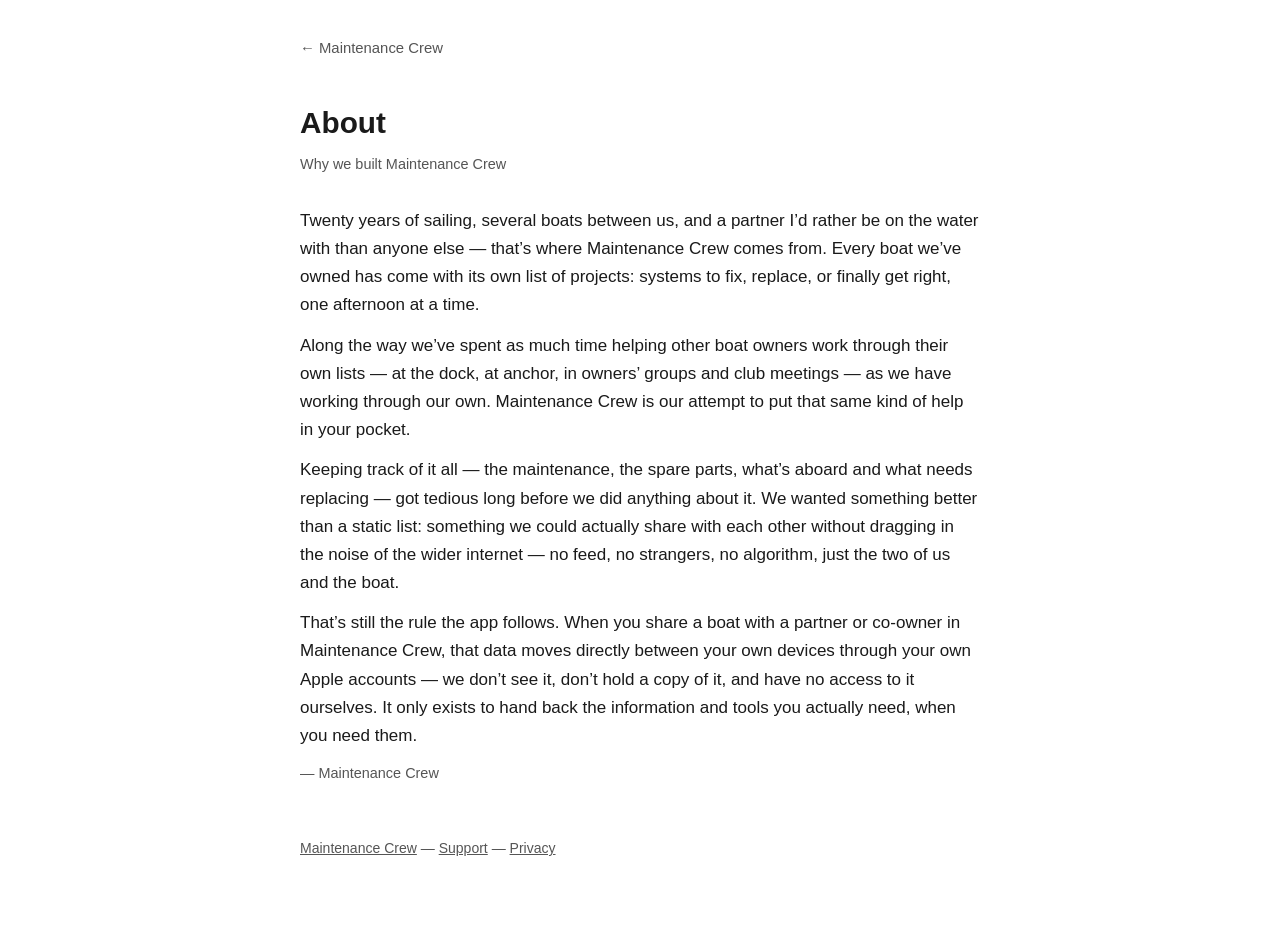
==== about.html @ c59e9c31 "v1.4.0" ====
<!DOCTYPE html>
<html lang="en">
<head>
  <meta charset="UTF-8">
  <meta name="viewport" content="width=device-width, initial-scale=1.0">
  <title>About &mdash; Maintenance Crew</title>
  <meta name="description" content="Why we built Maintenance Crew: twenty years of sailing, several boats between us, and a habit of helping other owners with theirs.">
  <link rel="stylesheet" href="style.css">
</head>
<body>
  <div class="container">
    <header>
      <a href="index.html">&larr; Maintenance Crew</a>
    </header>

    <h1>About</h1>
    <p class="meta">Why we built Maintenance Crew</p>

    <p>Twenty years of sailing, several boats between us, and a partner I&rsquo;d rather be on the water with than anyone else &mdash; that&rsquo;s where Maintenance Crew comes from. Every boat we&rsquo;ve owned has come with its own list of projects: systems to fix, replace, or finally get right, one afternoon at a time.</p>

    <p>Along the way we&rsquo;ve spent as much time helping other boat owners work through their own lists &mdash; at the dock, at anchor, in owners&rsquo; groups and club meetings &mdash; as we have working through our own. Maintenance Crew is our attempt to put that same kind of help in your pocket.</p>

    <p>Keeping track of it all &mdash; the maintenance, the spare parts, what&rsquo;s aboard and what needs replacing &mdash; got tedious long before we did anything about it. We wanted something better than a static list: something we could actually share with each other without dragging in the noise of the wider internet &mdash; no feed, no strangers, no algorithm, just the two of us and the boat.</p>

    <p>That&rsquo;s still the rule the app follows. When you share a boat with a partner or co-owner in Maintenance Crew, that data moves directly between your own devices through your own Apple accounts &mdash; we don&rsquo;t see it, don&rsquo;t hold a copy of it, and have no access to it ourselves. It only exists to hand back the information and tools you actually need, when you need them.</p>

    <p class="meta">&mdash; Maintenance Crew</p>

    <footer>
      <p><a href="index.html">Maintenance Crew</a> &mdash; <a href="support.html">Support</a> &mdash; <a href="privacy.html">Privacy</a></p>
    </footer>
  </div>
</body>
</html>
---- style.css ----
:root {
  --bg: #ffffff;
  --text: #1a1a1a;
  --muted: #555555;
  --link: #2a6080;
  --border: #e0e0e0;
  --max-width: 680px;

  /* Landing-page tokens */
  --surface: #f6f8fa;
  --surface-2: #eef2f5;
  --accent: #2a6080;
  --accent-deep: #1c4565;
  --accent-tint: rgba(42,96,128,0.08);
  --shadow-soft: 0 1px 2px rgba(15,30,50,0.04), 0 8px 24px rgba(15,30,50,0.08);
  --shadow-deep: 0 8px 32px rgba(15,30,50,0.12), 0 24px 60px rgba(15,30,50,0.18);

  /* Story vignettes (logbook) */
  --rule: rgba(28,96,128,0.14);
  --spine: rgba(15,30,45,0.30);
}

@media (prefers-color-scheme: dark) {
  :root {
    --bg: #111111;
    --text: #e8e8e8;
    --muted: #999999;
    --link: #5ba3c9;
    --border: #2a2a2a;

    --surface: #1a1d20;
    --surface-2: #232729;
    --accent: #5ba3c9;
    --accent-deep: #2a6080;
    --accent-tint: rgba(91,163,201,0.10);
    --shadow-soft: 0 1px 2px rgba(0,0,0,0.4), 0 8px 24px rgba(0,0,0,0.45);
    --shadow-deep: 0 12px 40px rgba(0,0,0,0.55);

    --rule: rgba(160,200,220,0.13);
    --spine: rgba(0,0,0,0.55);
  }
}

*, *::before, *::after {
  box-sizing: border-box;
}

html {
  font-size: 17px;
  -webkit-text-size-adjust: 100%;
}

body {
  margin: 0;
  padding: 2rem 1.25rem 4rem;
  background: var(--bg);
  color: var(--text);
  font-family: -apple-system, BlinkMacSystemFont, "Segoe UI", Helvetica, Arial, sans-serif;
  line-height: 1.65;
}

.container {
  max-width: var(--max-width);
  margin: 0 auto;
}

header {
  margin-bottom: 2.5rem;
}

header a {
  color: var(--muted);
  font-size: 0.875rem;
  text-decoration: none;
}

header a:hover {
  text-decoration: underline;
}

h1 {
  font-size: 1.75rem;
  font-weight: 700;
  margin: 0.25rem 0 0.5rem;
  line-height: 1.2;
}

h2 {
  font-size: 1.1rem;
  font-weight: 600;
  margin: 2rem 0 0.5rem;
  color: var(--text);
}

p {
  margin: 0.75rem 0;
}

a {
  color: var(--link);
}

ul {
  padding-left: 1.4rem;
  margin: 0.5rem 0;
}

li {
  margin-bottom: 0.35rem;
}

.meta {
  font-size: 0.85rem;
  color: var(--muted);
  margin-bottom: 1.75rem;
}

hr {
  border: none;
  border-top: 1px solid var(--border);
  margin: 2rem 0;
}

footer {
  margin-top: 3rem;
  font-size: 0.825rem;
  color: var(--muted);
}

footer a {
  color: var(--muted);
}

.app-name {
  font-size: 1.1rem;
  font-weight: 600;
  color: var(--link);
  text-decoration: none;
}

.nav-links {
  list-style: none;
  padding: 0;
  margin: 2rem 0;
}

.nav-links li {
  margin-bottom: 0.75rem;
}

.nav-links a {
  font-size: 1.05rem;
}

/* ───────────────────────────────────────────────────────────────────────── */
/* Landing page (index.html). Other pages keep the simple --max-width layout. */
/* ───────────────────────────────────────────────────────────────────────── */

body.landing {
  padding: 0;
  background: var(--bg);
}

.landing .container {
  max-width: 1180px;
  padding: 0 1.5rem;
}

.landing .topbar {
  display: flex;
  justify-content: space-between;
  align-items: center;
  padding: 1.5rem 0 0.5rem;
  margin-bottom: 0;
  border-bottom: none;
}

.landing .topbar .brand {
  display: flex;
  align-items: center;
  gap: 0.6rem;
  text-decoration: none;
  color: var(--text);
}

.landing .topbar .brand img {
  width: 36px;
  height: 36px;
  border-radius: 8px;
  box-shadow: var(--shadow-soft);
}

.landing .topbar .brand .wordmark {
  font-weight: 600;
  font-size: 1.05rem;
}

.landing .topbar nav {
  display: flex;
  gap: 1.5rem;
}

.landing .topbar nav a {
  color: var(--muted);
  text-decoration: none;
  font-size: 0.9rem;
}

.landing .topbar nav a:hover {
  color: var(--text);
}

/* Hero */
.landing .hero {
  display: grid;
  grid-template-columns: 1.05fr 1fr;
  gap: 4rem;
  align-items: center;
  padding: 5rem 0 4rem;
}

.landing .hero .eyebrow {
  display: inline-block;
  font-size: 0.78rem;
  font-weight: 600;
  letter-spacing: 0.05em;
  text-transform: uppercase;
  color: var(--accent);
  background: var(--accent-tint);
  padding: 0.3rem 0.7rem;
  border-radius: 999px;
  margin-bottom: 1.25rem;
}

.landing .hero h1 {
  font-size: clamp(2.2rem, 4.4vw, 3.4rem);
  font-weight: 800;
  letter-spacing: -0.02em;
  line-height: 1.05;
  margin: 0 0 1rem;
}

.landing .hero .lede {
  font-size: 1.15rem;
  color: var(--muted);
  margin: 0 0 1.5rem;
  max-width: 36rem;
  line-height: 1.55;
}

.landing .cta {
  display: flex;
  align-items: center;
  flex-wrap: wrap;
  gap: 0.9rem 1.25rem;
  margin-top: 0.5rem;
}

.landing .badge-app-store {
  display: inline-flex;
  align-items: center;
  gap: 0.65rem;
  padding: 0.7rem 1.1rem 0.7rem 0.85rem;
  background: #000;
  color: #fff !important;
  text-decoration: none;
  border-radius: 12px;
  line-height: 1.1;
  transition: transform 0.15s, box-shadow 0.15s;
}

.landing .badge-app-store:hover {
  transform: translateY(-1px);
  box-shadow: var(--shadow-soft);
}

.landing .badge-app-store svg.apple {
  width: 28px;
  height: 28px;
  fill: #fff;
  flex-shrink: 0;
}

.landing .badge-app-store .badge-label {
  display: flex;
  flex-direction: column;
}

.landing .badge-app-store .badge-label small {
  font-size: 0.65rem;
  letter-spacing: 0.02em;
  opacity: 0.85;
}

.landing .badge-app-store .badge-label strong {
  font-size: 1.05rem;
  font-weight: 600;
  letter-spacing: -0.01em;
}

.landing .trust-note {
  font-size: 0.98rem;
  color: var(--muted);
  line-height: 1.5;
  max-width: 34rem;
  margin: 1.25rem 0 0.4rem;
}

.landing .trust-note strong {
  color: var(--text);
  font-weight: 600;
}

.landing .price-note {
  font-size: 0.9rem;
  color: var(--muted);
}

.landing .price-note strong {
  color: var(--text);
}

/* Hero phone showcase */
.landing .hero-phones {
  position: relative;
  display: flex;
  justify-content: center;
  align-items: center;
  min-height: 460px;
}

.landing .hero-phones img {
  position: absolute;
  width: 240px;
  border-radius: 18px;
  box-shadow: var(--shadow-deep);
  transition: transform 0.3s ease;
}

.landing .hero-phones img:nth-child(1) {
  transform: translate(-130px, 20px) rotate(-6deg);
  z-index: 1;
}

.landing .hero-phones img:nth-child(2) {
  transform: translateY(-10px);
  z-index: 3;
  box-shadow: var(--shadow-deep), 0 0 0 1px rgba(255,255,255,0.04);
}

.landing .hero-phones img:nth-child(3) {
  transform: translate(130px, 20px) rotate(6deg);
  z-index: 1;
}

/* Story vignettes (logbook) */
.landing .stories {
  padding: 1rem 0 3.5rem;
  border-top: 1px solid var(--border);
}

.landing .stories .section-title {
  margin-bottom: 2.25rem;
}

.landing .story-wrap {
  position: relative;
  max-width: 560px;
  margin: 0 auto;
}

.landing .story-stack {
  position: absolute;
  inset: 6px -6px -10px 6px;
  background: var(--surface-2);
  border: 1px solid var(--border);
  border-radius: 16px;
}

.landing .story-book {
  position: relative;
  perspective: 1800px;
  border-radius: 16px;
}

.landing .story-page {
  position: relative;
  background: var(--surface);
  border: 1px solid var(--border);
  border-radius: 16px;
  min-height: 280px;
  background-image: repeating-linear-gradient(to bottom, transparent, transparent 30px, var(--rule) 31px);
  background-position: 0 4.8rem;
}

.landing .story-page-content {
  position: relative;
  padding: 2rem 2.25rem 2.4rem;
}

.landing .story-page.flip {
  position: absolute;
  inset: 0;
  backface-visibility: hidden;
  will-change: transform, opacity;
  transform-origin: left center;
  pointer-events: none;
  z-index: 5;
}
.landing .story-page.flip.turn-next { animation: storyTurnNext 0.6s ease forwards; }
.landing .story-page.flip.turn-prev { transform-origin: right center; animation: storyTurnPrev 0.6s ease forwards; }

@keyframes storyTurnNext {
  0%   { transform: rotateY(0deg);    opacity: 1;   box-shadow: -12px 0 24px var(--spine); }
  100% { transform: rotateY(-150deg); opacity: 0.2; box-shadow: 0 0 0 transparent; }
}
@keyframes storyTurnPrev {
  0%   { transform: rotateY(0deg);   opacity: 1;   box-shadow: 12px 0 24px var(--spine); }
  100% { transform: rotateY(150deg); opacity: 0.2; box-shadow: 0 0 0 transparent; }
}

.landing .story-page-head {
  display: flex;
  align-items: center;
  justify-content: space-between;
  margin-bottom: 1.1rem;
}

.landing .story-no {
  font-family: ui-monospace, SFMono-Regular, Menlo, Consolas, monospace;
  font-size: 0.8rem;
  color: var(--muted);
  letter-spacing: 0.02em;
}

.landing .story-tag {
  font-size: 0.7rem;
  font-weight: 700;
  letter-spacing: 0.09em;
  color: var(--accent);
  background: var(--accent-tint);
  padding: 0.3rem 0.65rem;
  border-radius: 999px;
}

.landing .story-page h3 {
  font-size: 1.35rem;
  font-weight: 700;
  letter-spacing: -0.01em;
  margin: 0 0 0.65rem;
  text-wrap: balance;
  position: relative;
  z-index: 1;
}

.landing .story-page p {
  color: var(--muted);
  line-height: 1.65;
  margin: 0;
  max-width: 34rem;
  position: relative;
  z-index: 1;
}

.landing .story-fold {
  position: absolute;
  right: 0;
  bottom: 0;
  width: 30px;
  height: 30px;
  cursor: pointer;
  z-index: 6;
}
.landing .story-fold::before {
  content: "";
  position: absolute;
  right: 0;
  bottom: 0;
  width: 0;
  height: 0;
  border-style: solid;
  border-width: 0 0 26px 26px;
  border-color: transparent transparent var(--border) transparent;
  transition: border-color 0.2s ease, border-width 0.2s ease;
}
.landing .story-fold:hover::before { border-color: transparent transparent var(--accent-tint) transparent; }
.landing .story-fold.hint::before { animation: storyFoldHint 1.1s ease 0.4s 1; }

@keyframes storyFoldHint {
  0%, 100% { border-width: 0 0 26px 26px; border-color: transparent transparent var(--border) transparent; }
  40%      { border-width: 0 0 42px 42px; border-color: transparent transparent var(--accent-tint) transparent; }
}

.landing .story-nav {
  display: flex;
  align-items: center;
  justify-content: center;
  gap: 1.1rem;
  margin-top: 1.5rem;
}

.landing .story-nav-btn {
  appearance: none;
  border: 1px solid var(--border);
  background: var(--surface);
  color: var(--text);
  height: 40px;
  padding: 0 1rem;
  border-radius: 999px;
  font: inherit;
  font-size: 0.88rem;
  font-weight: 600;
  cursor: pointer;
  transition: background 0.2s ease, transform 0.15s ease;
}
.landing .story-nav-btn:hover { background: var(--accent-tint); }
.landing .story-nav-btn:active { transform: scale(0.94); }
.landing .story-nav-btn:focus-visible { outline: 2px solid var(--accent); outline-offset: 2px; }

.landing .story-dots { display: flex; gap: 0.4rem; align-items: center; }
.landing .story-dots button {
  appearance: none;
  border: none;
  width: 7px;
  height: 7px;
  border-radius: 50%;
  background: var(--border);
  padding: 0;
  cursor: pointer;
}
.landing .story-dots button[aria-current="true"] { background: var(--accent); width: 18px; border-radius: 5px; }
.landing .story-dots button:focus-visible { outline: 2px solid var(--accent); outline-offset: 3px; }

.landing .story-count {
  text-align: center;
  font-family: ui-monospace, SFMono-Regular, Menlo, Consolas, monospace;
  font-size: 0.78rem;
  color: var(--muted);
  margin-top: 0.6rem;
}

@media (prefers-reduced-motion: reduce) {
  .landing .story-fold.hint::before { animation: none; }
  .landing .story-page.flip.turn-next,
  .landing .story-page.flip.turn-prev { animation-duration: 0.001s; }
}

/* Features */
.landing .features {
  padding: 4rem 0 3rem;
  border-top: 1px solid var(--border);
}

.landing .section-heading {
  display: block;
  font-size: 0.85rem;
  font-weight: 600;
  letter-spacing: 0.08em;
  text-transform: uppercase;
  color: var(--accent);
  margin-bottom: 0.5rem;
}

.landing .section-title {
  font-size: clamp(1.6rem, 3vw, 2.2rem);
  font-weight: 700;
  letter-spacing: -0.015em;
  margin: 0 0 2.5rem;
  max-width: 40rem;
  line-height: 1.15;
}

.landing .feature-grid {
  display: grid;
  grid-template-columns: repeat(2, 1fr);
  gap: 1.25rem;
}

.landing .feature-card {
  background: var(--surface);
  border: 1px solid var(--border);
  border-radius: 16px;
  padding: 1.75rem;
}

.landing .feature-card h3 {
  font-size: 1.15rem;
  font-weight: 700;
  margin: 0 0 0.5rem;
  letter-spacing: -0.01em;
}

.landing .feature-card p {
  font-size: 0.98rem;
  color: var(--muted);
  margin: 0;
  line-height: 1.55;
}

.landing .feature-icon {
  display: inline-flex;
  width: 38px;
  height: 38px;
  align-items: center;
  justify-content: center;
  background: var(--accent-tint);
  color: var(--accent);
  border-radius: 10px;
  margin-bottom: 1rem;
}

.landing .feature-icon svg {
  width: 20px;
  height: 20px;
  stroke: currentColor;
  fill: none;
  stroke-width: 2;
  stroke-linecap: round;
  stroke-linejoin: round;
}

/* Feature clusters */
.landing .feature-cluster {
  display: flex;
  flex-direction: column;
}

.landing .feature-cluster .section-heading {
  margin-bottom: 0.75rem;
}

.landing .feature-cluster .feature-card {
  margin-bottom: 1.25rem;
}

.landing .feature-list {
  list-style: none;
  margin: 0;
  padding: 0;
  display: flex;
  flex-direction: column;
  gap: 0.85rem;
}

.landing .feature-list-item {
  display: flex;
  align-items: flex-start;
  gap: 0.75rem;
  margin: 0;
}

.landing .feature-list-icon {
  display: inline-flex;
  flex-shrink: 0;
  width: 24px;
  height: 24px;
  align-items: center;
  justify-content: center;
  background: var(--accent-tint);
  color: var(--accent);
  border-radius: 7px;
  margin-top: 0.1rem;
}

.landing .feature-list-icon svg {
  width: 13px;
  height: 13px;
  stroke: currentColor;
  fill: none;
  stroke-width: 2;
  stroke-linecap: round;
  stroke-linejoin: round;
}

.landing .feature-list-item span:last-child {
  flex: 1;
  min-width: 0;
  font-size: 0.92rem;
  color: var(--muted);
  line-height: 1.5;
}

.landing .feature-list-item strong {
  color: var(--text);
}

/* Passage journey (Trip Planner → Passage Companion → Galley) */
.landing .journey {
  padding: 1rem 0 3rem;
  border-top: 1px solid var(--border);
}

.landing .journey-lede {
  color: var(--muted);
  font-size: 1.02rem;
  line-height: 1.6;
  max-width: 42rem;
  margin: 0 0 2.5rem;
}

.landing .journey-steps {
  list-style: none;
  margin: 0;
  padding: 0;
  display: grid;
  grid-template-columns: repeat(2, 1fr);
  gap: 1.25rem;
}

.landing .journey-step {
  background: var(--surface);
  border: 1px solid var(--border);
  border-radius: 16px;
  padding: 1.75rem;
}

.landing .journey-step-num {
  display: inline-flex;
  align-items: center;
  justify-content: center;
  width: 28px;
  height: 28px;
  border-radius: 50%;
  background: var(--accent);
  color: #fff;
  font-weight: 700;
  font-size: 0.85rem;
  margin-bottom: 1rem;
}

.landing .journey-step h3 {
  font-size: 1.1rem;
  font-weight: 700;
  margin: 0 0 0.5rem;
  letter-spacing: -0.01em;
}

.landing .journey-step p {
  font-size: 0.98rem;
  color: var(--muted);
  margin: 0;
  line-height: 1.55;
}

/* Large-screen showcase */
.landing .showcase {
  margin: 1rem 0 4rem;
  background: linear-gradient(135deg, var(--accent-deep), var(--accent));
  border-radius: 24px;
  padding: 3rem;
  display: grid;
  grid-template-columns: 0.9fr 1.1fr;
  gap: 2.5rem;
  align-items: center;
  overflow: hidden;
}

.landing .showcase .section-heading {
  color: rgba(255,255,255,0.85);
}

.landing .showcase h2 {
  color: #fff;
  margin: 0 0 0.75rem;
  font-size: clamp(1.6rem, 3vw, 2.2rem);
  font-weight: 700;
  letter-spacing: -0.015em;
  line-height: 1.15;
}

.landing .showcase p {
  color: rgba(255,255,255,0.85);
  margin: 0;
  font-size: 1.02rem;
  line-height: 1.6;
}

.landing .showcase-frame {
  border-radius: 12px;
  overflow: hidden;
  box-shadow: var(--shadow-deep), 0 0 0 1px rgba(255,255,255,0.06);
  background: #fff;
}

.landing .showcase-frame img {
  display: block;
  width: 100%;
  height: auto;
}

/* Pricing / final CTA */
.landing .pricing {
  margin: 4rem 0 5rem;
  background: linear-gradient(135deg, var(--accent-deep), var(--accent));
  color: #fff;
  border-radius: 24px;
  padding: 3rem 2rem;
  text-align: center;
}

.landing .pricing h2 {
  color: #fff;
  margin: 0 0 0.5rem;
  font-size: clamp(1.6rem, 3vw, 2rem);
  font-weight: 700;
  letter-spacing: -0.015em;
}

.landing .pricing .pricing-lede {
  color: rgba(255,255,255,0.85);
  margin: 0 auto 1.75rem;
  max-width: 32rem;
  font-size: 1.05rem;
}

.landing .pricing .pricing-cta {
  display: inline-flex;
  flex-direction: column;
  align-items: center;
  gap: 0.75rem;
}

.landing .pricing .badge-app-store {
  background: #fff;
  color: #000 !important;
}

.landing .pricing .badge-app-store svg.apple {
  fill: #000;
}

.landing .pricing .terms-row {
  font-size: 0.85rem;
  color: rgba(255,255,255,0.78);
  display: flex;
  flex-wrap: wrap;
  justify-content: center;
  gap: 0.4rem 1.25rem;
  margin-top: 1.25rem;
}

.landing .pricing .terms-row a {
  color: rgba(255,255,255,0.92);
  text-decoration: underline;
  text-underline-offset: 2px;
}

/* Landing footer */
.landing footer.site-footer {
  border-top: 1px solid var(--border);
  padding: 2rem 0;
  margin-top: 0;
  font-size: 0.875rem;
  color: var(--muted);
  display: flex;
  flex-wrap: wrap;
  justify-content: space-between;
  gap: 1rem;
}

.landing footer.site-footer .links {
  display: flex;
  gap: 1.5rem;
}

.landing footer.site-footer a {
  color: var(--muted);
  text-decoration: none;
}

.landing footer.site-footer a:hover {
  text-decoration: underline;
  color: var(--text);
}

/* Mobile */
@media (max-width: 760px) {
  .landing .hero {
    grid-template-columns: 1fr;
    gap: 2.5rem;
    padding: 3rem 0 2rem;
    text-align: center;
  }
  .landing .cta {
    justify-content: center;
  }
  .landing .hero-phones {
    min-height: 420px;
  }
  .landing .hero-phones img { width: 200px; }
  .landing .hero-phones img:nth-child(1) { transform: translate(-100px, 16px) rotate(-6deg); }
  .landing .hero-phones img:nth-child(3) { transform: translate(100px, 16px) rotate(6deg); }
  .landing .feature-grid {
    grid-template-columns: 1fr;
  }
  .landing .story-page-content {
    padding: 1.5rem 1.5rem 1.85rem;
  }
  .landing .story-page h3 {
    font-size: 1.2rem;
  }
  .landing .journey-steps {
    grid-template-columns: 1fr;
  }
  .landing .showcase {
    grid-template-columns: 1fr;
    gap: 2rem;
    padding: 2rem 1.5rem;
    text-align: center;
  }
  .landing .topbar nav {
    gap: 1rem;
  }
}
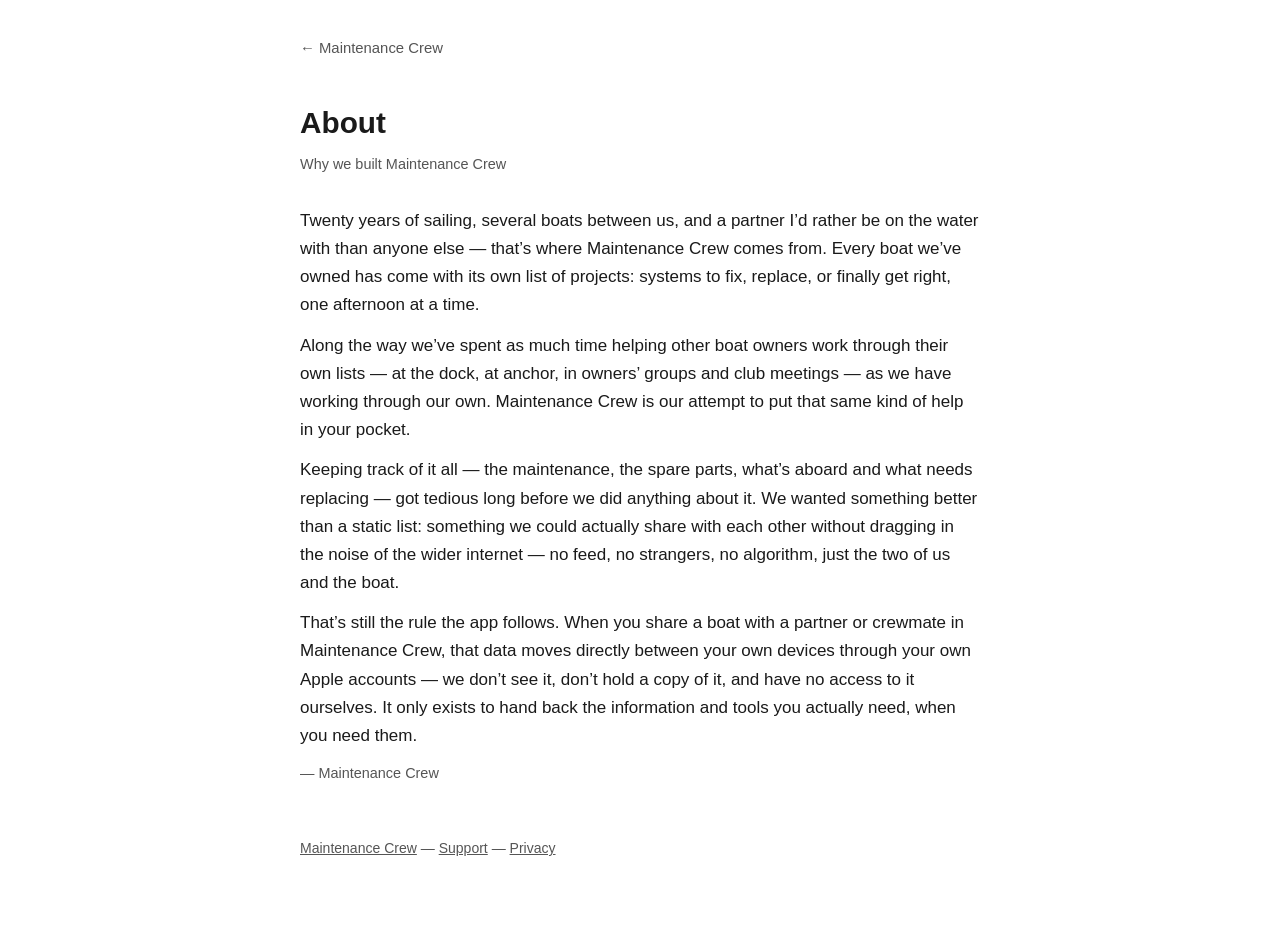
==== commit 3c972fda: "v1.5.0" ====
--- a/about.html
+++ b/about.html
@@ -22,7 +22,7 @@
 
     <p>Keeping track of it all &mdash; the maintenance, the spare parts, what&rsquo;s aboard and what needs replacing &mdash; got tedious long before we did anything about it. We wanted something better than a static list: something we could actually share with each other without dragging in the noise of the wider internet &mdash; no feed, no strangers, no algorithm, just the two of us and the boat.</p>
 
-    <p>That&rsquo;s still the rule the app follows. When you share a boat with a partner or co-owner in Maintenance Crew, that data moves directly between your own devices through your own Apple accounts &mdash; we don&rsquo;t see it, don&rsquo;t hold a copy of it, and have no access to it ourselves. It only exists to hand back the information and tools you actually need, when you need them.</p>
+    <p>That&rsquo;s still the rule the app follows. When you share a boat with a partner or crewmate in Maintenance Crew, that data moves directly between your own devices through your own Apple accounts &mdash; we don&rsquo;t see it, don&rsquo;t hold a copy of it, and have no access to it ourselves. It only exists to hand back the information and tools you actually need, when you need them.</p>
 
     <p class="meta">&mdash; Maintenance Crew</p>
 
--- a/style.css
+++ b/style.css
@@ -377,14 +377,29 @@
   border-radius: 16px;
 }
 
+/* Scroll-snap track. The page-turn was JavaScript; this is its no-JS equivalent —
+   native horizontal scrolling gives swipe, trackpad, and keyboard for free, and the
+   numbered links jump straight to an entry. (#972) */
 .landing .story-book {
   position: relative;
-  perspective: 1800px;
   border-radius: 16px;
-}
+  display: flex;
+  overflow-x: auto;
+  scroll-snap-type: x mandatory;
+  scroll-behavior: smooth;
+  /* Each entry is a full-width card, so the gap is only visible mid-scroll — it keeps
+     them reading as separate pages rather than one continuous strip. */
+  gap: 1rem;
+  /* Hide the scrollbar: the dots and the fold corner are the affordance. */
+  scrollbar-width: none;
+}
+.landing .story-book::-webkit-scrollbar { display: none; }
 
 .landing .story-page {
   position: relative;
+  flex: 0 0 100%;
+  scroll-snap-align: center;
+  scroll-snap-stop: always;
   background: var(--surface);
   border: 1px solid var(--border);
   border-radius: 16px;
@@ -392,31 +407,12 @@
   background-image: repeating-linear-gradient(to bottom, transparent, transparent 30px, var(--rule) 31px);
   background-position: 0 4.8rem;
 }
+/* An anchor jump must move the track, never scroll the page out from under it. */
+.landing .story-page:target { outline: none; }
 
 .landing .story-page-content {
   position: relative;
   padding: 2rem 2.25rem 2.4rem;
-}
-
-.landing .story-page.flip {
-  position: absolute;
-  inset: 0;
-  backface-visibility: hidden;
-  will-change: transform, opacity;
-  transform-origin: left center;
-  pointer-events: none;
-  z-index: 5;
-}
-.landing .story-page.flip.turn-next { animation: storyTurnNext 0.6s ease forwards; }
-.landing .story-page.flip.turn-prev { transform-origin: right center; animation: storyTurnPrev 0.6s ease forwards; }
-
-@keyframes storyTurnNext {
-  0%   { transform: rotateY(0deg);    opacity: 1;   box-shadow: -12px 0 24px var(--spine); }
-  100% { transform: rotateY(-150deg); opacity: 0.2; box-shadow: 0 0 0 transparent; }
-}
-@keyframes storyTurnPrev {
-  0%   { transform: rotateY(0deg);   opacity: 1;   box-shadow: 12px 0 24px var(--spine); }
-  100% { transform: rotateY(150deg); opacity: 0.2; box-shadow: 0 0 0 transparent; }
 }
 
 .landing .story-page-head {
@@ -484,11 +480,10 @@
   transition: border-color 0.2s ease, border-width 0.2s ease;
 }
 .landing .story-fold:hover::before { border-color: transparent transparent var(--accent-tint) transparent; }
-.landing .story-fold.hint::before { animation: storyFoldHint 1.1s ease 0.4s 1; }
-
-@keyframes storyFoldHint {
-  0%, 100% { border-width: 0 0 26px 26px; border-color: transparent transparent var(--border) transparent; }
-  40%      { border-width: 0 0 42px 42px; border-color: transparent transparent var(--accent-tint) transparent; }
+.landing .story-fold:focus-visible {
+  outline: 2px solid var(--accent);
+  outline-offset: -2px;
+  border-radius: 0 0 16px 0;
 }
 
 .landing .story-nav {
@@ -499,37 +494,43 @@
   margin-top: 1.5rem;
 }
 
-.landing .story-nav-btn {
-  appearance: none;
-  border: 1px solid var(--border);
-  background: var(--surface);
-  color: var(--text);
-  height: 40px;
-  padding: 0 1rem;
-  border-radius: 999px;
-  font: inherit;
-  font-size: 0.88rem;
-  font-weight: 600;
-  cursor: pointer;
-  transition: background 0.2s ease, transform 0.15s ease;
-}
-.landing .story-nav-btn:hover { background: var(--accent-tint); }
-.landing .story-nav-btn:active { transform: scale(0.94); }
-.landing .story-nav-btn:focus-visible { outline: 2px solid var(--accent); outline-offset: 2px; }
-
-.landing .story-dots { display: flex; gap: 0.4rem; align-items: center; }
-.landing .story-dots button {
-  appearance: none;
-  border: none;
-  width: 7px;
-  height: 7px;
+/* Numbered links, not JS buttons. Each is a real anchor with a visible hit target of
+   its own; the digit is visually hidden but read aloud, so the control is not a bare
+   unlabelled dot for anyone using a screen reader. */
+.landing .story-dots { display: flex; gap: 0.5rem; align-items: center; }
+.landing .story-dots a {
+  display: block;
+  position: relative;
+  width: 9px;
+  height: 9px;
   border-radius: 50%;
   background: var(--border);
-  padding: 0;
-  cursor: pointer;
-}
-.landing .story-dots button[aria-current="true"] { background: var(--accent); width: 18px; border-radius: 5px; }
-.landing .story-dots button:focus-visible { outline: 2px solid var(--accent); outline-offset: 3px; }
+  transition: background 0.2s ease, width 0.2s ease;
+}
+.landing .story-dots a span {
+  position: absolute;
+  width: 1px;
+  height: 1px;
+  overflow: hidden;
+  clip-path: inset(50%);
+  white-space: nowrap;
+}
+.landing .story-dots a:hover { background: var(--accent-tint); }
+.landing .story-dots a:focus-visible { outline: 2px solid var(--accent); outline-offset: 3px; }
+
+/* Active dot without JavaScript: :has() lets the wrapper see which entry is targeted.
+   The :not() arm covers first load, when nothing is targeted and entry 1 is showing. */
+.landing .story-wrap:not(:has(.story-page:target)) .story-dots a:first-child,
+.landing .story-wrap:has(#story-1:target) .story-dots a[href="#story-1"],
+.landing .story-wrap:has(#story-2:target) .story-dots a[href="#story-2"],
+.landing .story-wrap:has(#story-3:target) .story-dots a[href="#story-3"],
+.landing .story-wrap:has(#story-4:target) .story-dots a[href="#story-4"],
+.landing .story-wrap:has(#story-5:target) .story-dots a[href="#story-5"],
+.landing .story-wrap:has(#story-6:target) .story-dots a[href="#story-6"] {
+  background: var(--accent);
+  width: 22px;
+  border-radius: 5px;
+}
 
 .landing .story-count {
   text-align: center;
@@ -540,9 +541,8 @@
 }
 
 @media (prefers-reduced-motion: reduce) {
-  .landing .story-fold.hint::before { animation: none; }
-  .landing .story-page.flip.turn-next,
-  .landing .story-page.flip.turn-prev { animation-duration: 0.001s; }
+  .landing .story-book { scroll-behavior: auto; }
+  .landing .story-dots a { transition: none; }
 }
 
 /* Features */
